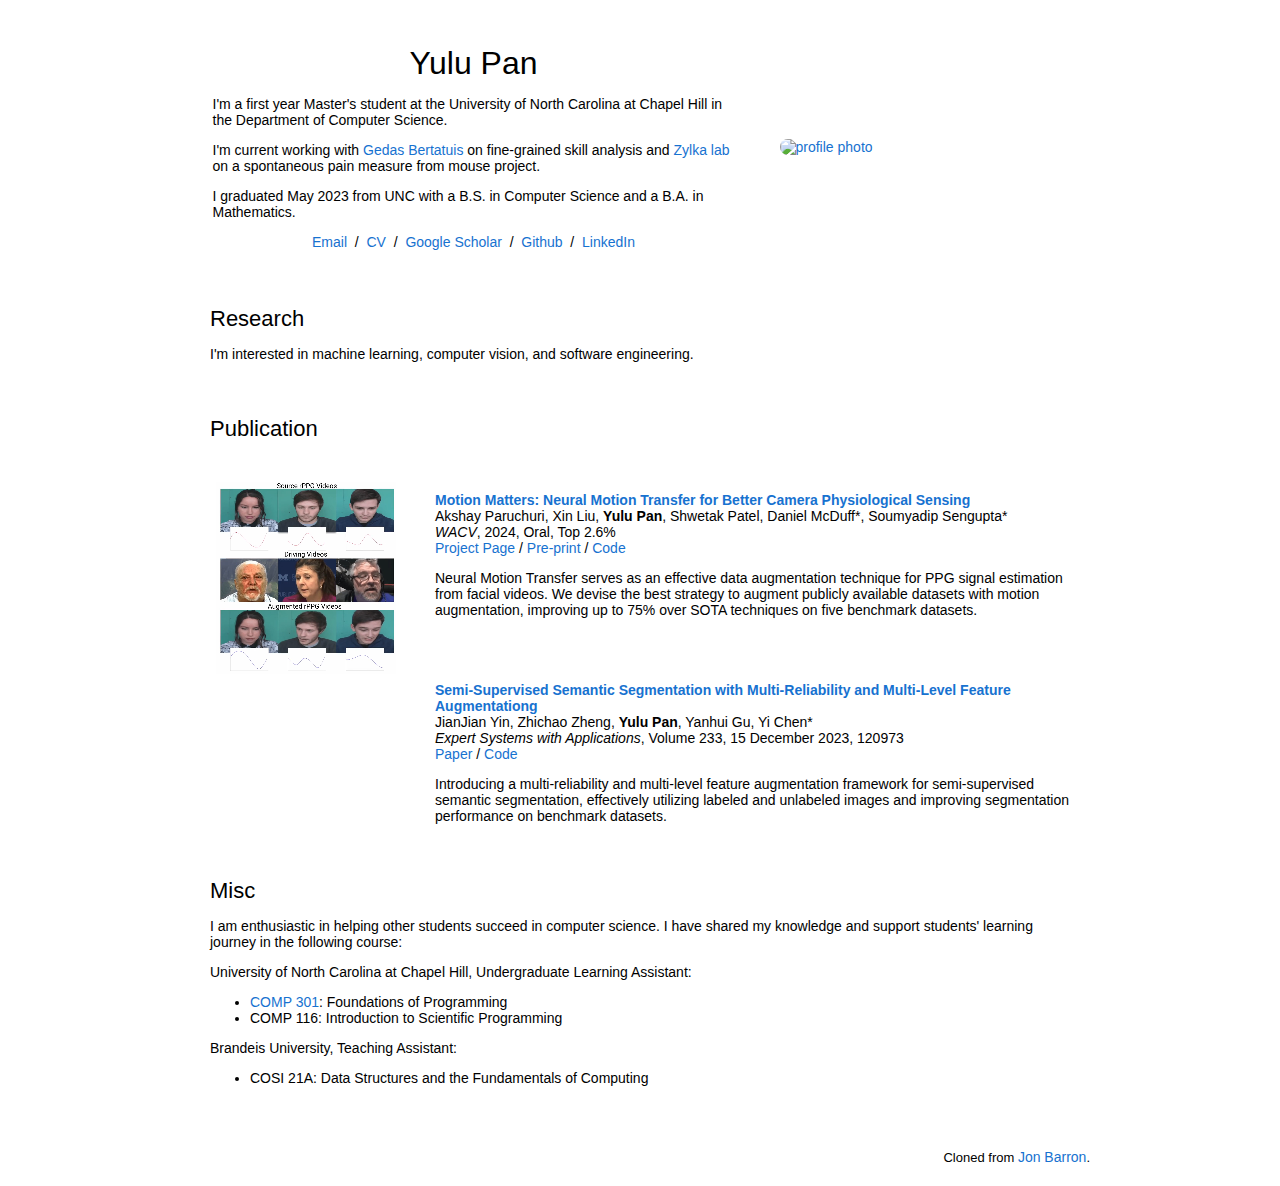
==== index.html @ 27b9569d "fix" ====
<!DOCTYPE HTML>
<html lang="en"><head><meta http-equiv="Content-Type" content="text/html; charset=UTF-8">

  <title>Yulu Pan Personal Website</title>
  
  <meta name="author" content="Yulu Pan">
  <meta name="viewport" content="width=device-width, initial-scale=1">
  
  <link rel="stylesheet" type="text/css" href="stylesheet.css">
	
</head>

<body>
  <table style="width:100%;max-width:900px;border:0px;border-spacing:0px;border-collapse:separate;margin-right:auto;margin-left:auto;"><tbody>
    <tr style="padding:0px">
      <td style="padding:0px">
        <table style="width:100%;border:0px;border-spacing:0px;border-collapse:separate;margin-right:auto;margin-left:auto;"><tbody>
          <tr style="padding:0px">
            <td style="padding:2.5%;width:63%;vertical-align:middle">
              <p style="text-align:center">
                <name>Yulu Pan</name>
              </p>
              <p>I'm a first year Master's student at the University of North Carolina at Chapel Hill in the Department of Computer Science.<br>
              <p>I'm current working with <a href="https://www.gedasbertasius.com/">Gedas Bertatuis</a> on fine-grained skill analysis and <a href="https://zylkalab.org/">Zylka lab</a> on a spontaneous pain measure from mouse project.</p>
              </p> 
              <p>I graduated May 2023 from UNC with a B.S. in Computer Science and a B.A. in Mathematics.
              </p>
              
              <p style="text-align:center">
                <a href="mailto:yulupan@cs.unc.edu">Email</a> &nbsp/&nbsp
                <a href="data/resume.pdf">CV</a> &nbsp/&nbsp
                <a href="https://scholar.google.com/citations?user=ENsyaDcAAAAJ&hl=en&oi=ao">Google Scholar</a> &nbsp/&nbsp
                <a href="https://github.com/yulupan00">Github</a> &nbsp/&nbsp
                <a href="https://www.linkedin.com/in/yulu-pan-00">LinkedIn</a>
              </p>
            </td>
            <td style="padding:2.5%;width:40%;max-width:40%">
              <a><img style="width:100%;max-width:100%;border-radius: 20px;" alt="profile photo" src="images/yulu.png"></a>
            </td>
          </tr>
        </tbody></table>
        <table style="width:100%;border:0px;border-spacing:0px;border-collapse:separate;margin-right:auto;margin-left:auto;"><tbody>
            <tr>
            <td style="padding:20px;width:100%;vertical-align:middle">
              <heading>Research</heading>
              <p>
                I'm interested in machine learning, computer vision, and software engineering.
              </p>
            </td>
          </tr>
        </tbody></table>
        <table style="width:100%;border:0px;border-spacing:0px;border-collapse:separate;margin-right:auto;margin-left:auto;"><tbody>
				
        <td style="padding:20px;width:100%;vertical-align:middle">
          <heading>Publication</heading>
        </td>

    <table style="width:100%;border:0px;border-spacing:0px;border-collapse:separate;margin-right:auto;margin-left:auto;"><tbody>
    

      <td style="padding:20px;width:25%;vertical-align:middle">
        <div class="one">
          <div class="two" id='motion_matters_image'><video  width=120% height=120% muted autoplay loop>
          <source src="images/motion_matters.mp4" type="video/mp4">
          Your browser does not support the video tag.
          </video></div>
        </div>
        
      </td>
      <td style="padding:20px;width:75%;vertical-align:middle">
        <a href="http://motion-matters.github.io/">
          <papertitle>Motion Matters: Neural Motion Transfer for Better Camera Physiological Sensing</papertitle>
        </a>
        <br>
        Akshay Paruchuri, Xin Liu, <strong>Yulu Pan</strong>, Shwetak Patel, Daniel McDuff*, Soumyadip Sengupta*
        <br>
        <em>WACV</em>, 2024, Oral, Top 2.6% 
        <br>
        <a href="https://motion-matters.github.io/" target="+black">Project Page</a>
        /
        <a href="https://arxiv.org/abs/2303.12059" target="_blank">Pre-print</a>
        /
        <a href="https://github.com/Roni-Lab/MA-rPPG-Video-Toolbox" target="+black">Code</a>
        <p></p>
        <p>
          Neural Motion Transfer serves as an effective data augmentation technique for PPG signal estimation from facial videos. We devise the best strategy to augment publicly available datasets with motion augmentation, improving up to 75% over SOTA techniques on five benchmark datasets.
        </p>
      </td>
    </tr>

    <td style="padding:20px;width:25%;vertical-align:middle">
      
    </td>
    <td style="padding:20px;width:75%;vertical-align:middle">
      <a href="https://yulupan00.github.io/">
        <papertitle>Semi-Supervised Semantic Segmentation with Multi-Reliability and Multi-Level Feature Augmentationg</papertitle>
      </a>
      <br>
      JianJian Yin, Zhichao Zheng, <strong>Yulu Pan</strong>, Yanhui Gu, Yi Chen*
      <br>
      <em>Expert Systems with Applications</em>, Volume 233, 15 December 2023, 120973

      <br>
      <a href="https://papers.ssrn.com/sol3/papers.cfm?abstract_id=4247750" target="_blank">Paper</a>
      /
      <a href="https://github.com/JianJianYin/MMFA" target="+black">Code</a>
      <p></p>
      <p>
        Introducing a multi-reliability and multi-level feature augmentation framework for semi-supervised semantic segmentation, effectively utilizing labeled and unlabeled images and improving segmentation performance on benchmark datasets.
      </p>
    </td>
  </tr>


        </tbody></table>

				
        <table style="width:100%;border:0px;border-spacing:0px;border-collapse:separate;margin-right:auto;margin-left:auto;"><tbody>
          <tr>
          <td style="padding:20px;width:100%;vertical-align:middle">
            <heading>Misc</heading>
            <p>
              I am enthusiastic in helping other students succeed in computer science. I have shared my knowledge and support students' learning journey in the following course:
            </p>
            <p>
            <p>University of North Carolina at Chapel Hill, Undergraduate Learning Assistant:</p>
            <ul>
              <li><a href="https://www.comp301.com/">COMP 301</a>: Foundations of Programming</li> 
              <li>COMP 116: Introduction to Scientific Programming</li>
            </ul>

            <p>Brandeis University, Teaching Assistant:</p>
            <ul>
              <li>COSI 21A: Data Structures and the Fundamentals of Computing</li> 
              
            </ul>

        </tbody></table>
        <table style="width:100%;border:0px;border-spacing:0px;border-collapse:separate;margin-right:auto;margin-left:auto;"><tbody>
          <tr>
            <td style="padding:0px">
              <br>
              <p style="text-align:right;font-size:small;">
                Cloned from <a href="https://github.com/jonbarron/jonbarron_website">Jon Barron</a>.
              </p>
            </td>
          </tr>
        </tbody></table>
      </td>
    </tr>
  </table>
</body>

</html>
---- stylesheet.css ----
/* latin-ext */
@font-face {
  font-family: 'Lato';
  font-style: italic;
  font-weight: 400;
  src: local('Lato Italic'), local('Lato-Italic'), url(https://fonts.gstatic.com/s/lato/v15/S6u8w4BMUTPHjxsAUi-qNiXg7eU0.woff2) format('woff2');
  unicode-range: U+0100-024F, U+0259, U+1E00-1EFF, U+2020, U+20A0-20AB, U+20AD-20CF, U+2113, U+2C60-2C7F, U+A720-A7FF;
}
/* latin */
@font-face {
  font-family: 'Lato';
  font-style: italic;
  font-weight: 400;
  src: local('Lato Italic'), local('Lato-Italic'), url(https://fonts.gstatic.com/s/lato/v15/S6u8w4BMUTPHjxsAXC-qNiXg7Q.woff2) format('woff2');
  unicode-range: U+0000-00FF, U+0131, U+0152-0153, U+02BB-02BC, U+02C6, U+02DA, U+02DC, U+2000-206F, U+2074, U+20AC, U+2122, U+2191, U+2193, U+2212, U+2215, U+FEFF, U+FFFD;
}
/* latin-ext */
@font-face {
  font-family: 'Lato';
  font-style: italic;
  font-weight: 700;
  src: local('Lato Bold Italic'), local('Lato-BoldItalic'), url(https://fonts.gstatic.com/s/lato/v15/S6u_w4BMUTPHjxsI5wq_FQftx9897sxZ.woff2) format('woff2');
  unicode-range: U+0100-024F, U+0259, U+1E00-1EFF, U+2020, U+20A0-20AB, U+20AD-20CF, U+2113, U+2C60-2C7F, U+A720-A7FF;
}
/* latin */
@font-face {
  font-family: 'Lato';
  font-style: italic;
  font-weight: 700;
  src: local('Lato Bold Italic'), local('Lato-BoldItalic'), url(https://fonts.gstatic.com/s/lato/v15/S6u_w4BMUTPHjxsI5wq_Gwftx9897g.woff2) format('woff2');
  unicode-range: U+0000-00FF, U+0131, U+0152-0153, U+02BB-02BC, U+02C6, U+02DA, U+02DC, U+2000-206F, U+2074, U+20AC, U+2122, U+2191, U+2193, U+2212, U+2215, U+FEFF, U+FFFD;
}
/* latin-ext */
@font-face {
  font-family: 'Lato';
  font-style: normal;
  font-weight: 400;
  src: local('Lato Regular'), local('Lato-Regular'), url(https://fonts.gstatic.com/s/lato/v15/S6uyw4BMUTPHjxAwXiWtFCfQ7A.woff2) format('woff2');
  unicode-range: U+0100-024F, U+0259, U+1E00-1EFF, U+2020, U+20A0-20AB, U+20AD-20CF, U+2113, U+2C60-2C7F, U+A720-A7FF;
}
/* latin */
@font-face {
  font-family: 'Lato';
  font-style: normal;
  font-weight: 400;
  src: local('Lato Regular'), local('Lato-Regular'), url(https://fonts.gstatic.com/s/lato/v15/S6uyw4BMUTPHjx4wXiWtFCc.woff2) format('woff2');
  unicode-range: U+0000-00FF, U+0131, U+0152-0153, U+02BB-02BC, U+02C6, U+02DA, U+02DC, U+2000-206F, U+2074, U+20AC, U+2122, U+2191, U+2193, U+2212, U+2215, U+FEFF, U+FFFD;
}
/* latin-ext */
@font-face {
  font-family: 'Lato';
  font-style: normal;
  font-weight: 700;
  src: local('Lato Bold'), local('Lato-Bold'), url(https://fonts.gstatic.com/s/lato/v15/S6u9w4BMUTPHh6UVSwaPGQ3q5d0N7w.woff2) format('woff2');
  unicode-range: U+0100-024F, U+0259, U+1E00-1EFF, U+2020, U+20A0-20AB, U+20AD-20CF, U+2113, U+2C60-2C7F, U+A720-A7FF;
}
/* latin */
@font-face {
  font-family: 'Lato';
  font-style: normal;
  font-weight: 700;
  src: local('Lato Bold'), local('Lato-Bold'), url(https://fonts.gstatic.com/s/lato/v15/S6u9w4BMUTPHh6UVSwiPGQ3q5d0.woff2) format('woff2');
  unicode-range: U+0000-00FF, U+0131, U+0152-0153, U+02BB-02BC, U+02C6, U+02DA, U+02DC, U+2000-206F, U+2074, U+20AC, U+2122, U+2191, U+2193, U+2212, U+2215, U+FEFF, U+FFFD;
}

a {
  color: #1772d0;
  text-decoration: none;
}

a:focus,
a:hover {
  color: #f09228;
  text-decoration: none;
}

body,
td,
th,
tr,
p,
a {
  font-family: 'Lato', Verdana, Helvetica, sans-serif;
  font-size: 14px
}

strong {
  font-family: 'Lato', Verdana, Helvetica, sans-serif;
  font-size: 14px;
}

heading {
  font-family: 'Lato', Verdana, Helvetica, sans-serif;
  font-size: 22px;
}

papertitle {
  font-family: 'Lato', Verdana, Helvetica, sans-serif;
  font-size: 14px;
  font-weight: 700
}

name {
  font-family: 'Lato', Verdana, Helvetica, sans-serif;
  font-size: 32px;
}

.one {
  width: 160px;
  height: 160px;
  position: relative;
}

.two {
  width: 160px;
  height: 160px;
  position: absolute;
  transition: opacity .2s ease-in-out;
  -moz-transition: opacity .2s ease-in-out;
  -webkit-transition: opacity .2s ease-in-out;
}

.fade {
  transition: opacity .2s ease-in-out;
  -moz-transition: opacity .2s ease-in-out;
  -webkit-transition: opacity .2s ease-in-out;
}

span.highlight {
  background-color: #ffffd0;
}
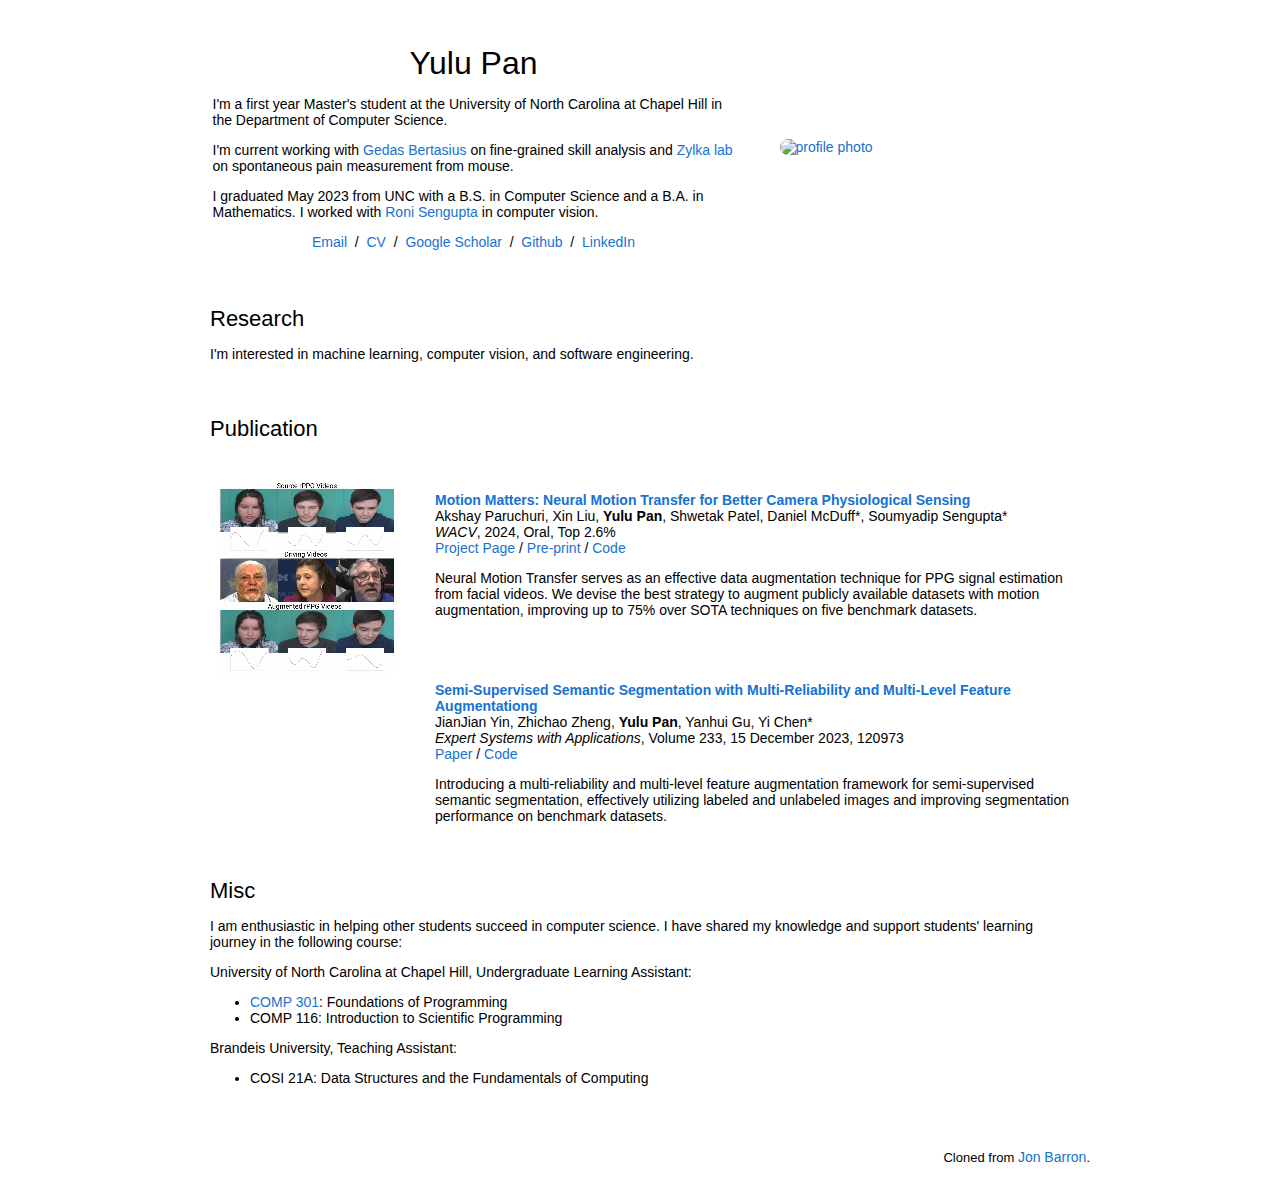
==== commit 9b4921f7: "fix" ====
--- a/index.html
+++ b/index.html
@@ -21,9 +21,9 @@
                 <name>Yulu Pan</name>
               </p>
               <p>I'm a first year Master's student at the University of North Carolina at Chapel Hill in the Department of Computer Science.<br>
-              <p>I'm current working with <a href="https://www.gedasbertasius.com/">Gedas Bertatuis</a> on fine-grained skill analysis and <a href="https://zylkalab.org/">Zylka lab</a> on a spontaneous pain measure from mouse project.</p>
+              <p>I'm current working with <a href="https://www.gedasbertasius.com/">Gedas Bertasius</a> on fine-grained skill analysis and <a href="https://zylkalab.org/">Zylka lab</a> on spontaneous pain measurement from mouse.</p>
               </p> 
-              <p>I graduated May 2023 from UNC with a B.S. in Computer Science and a B.A. in Mathematics.
+              <p>I graduated May 2023 from UNC with a B.S. in Computer Science and a B.A. in Mathematics. I worked with <a href="https://www.cs.unc.edu/~ronisen/">Roni Sengupta</a> in computer vision.
               </p>
               
               <p style="text-align:center">
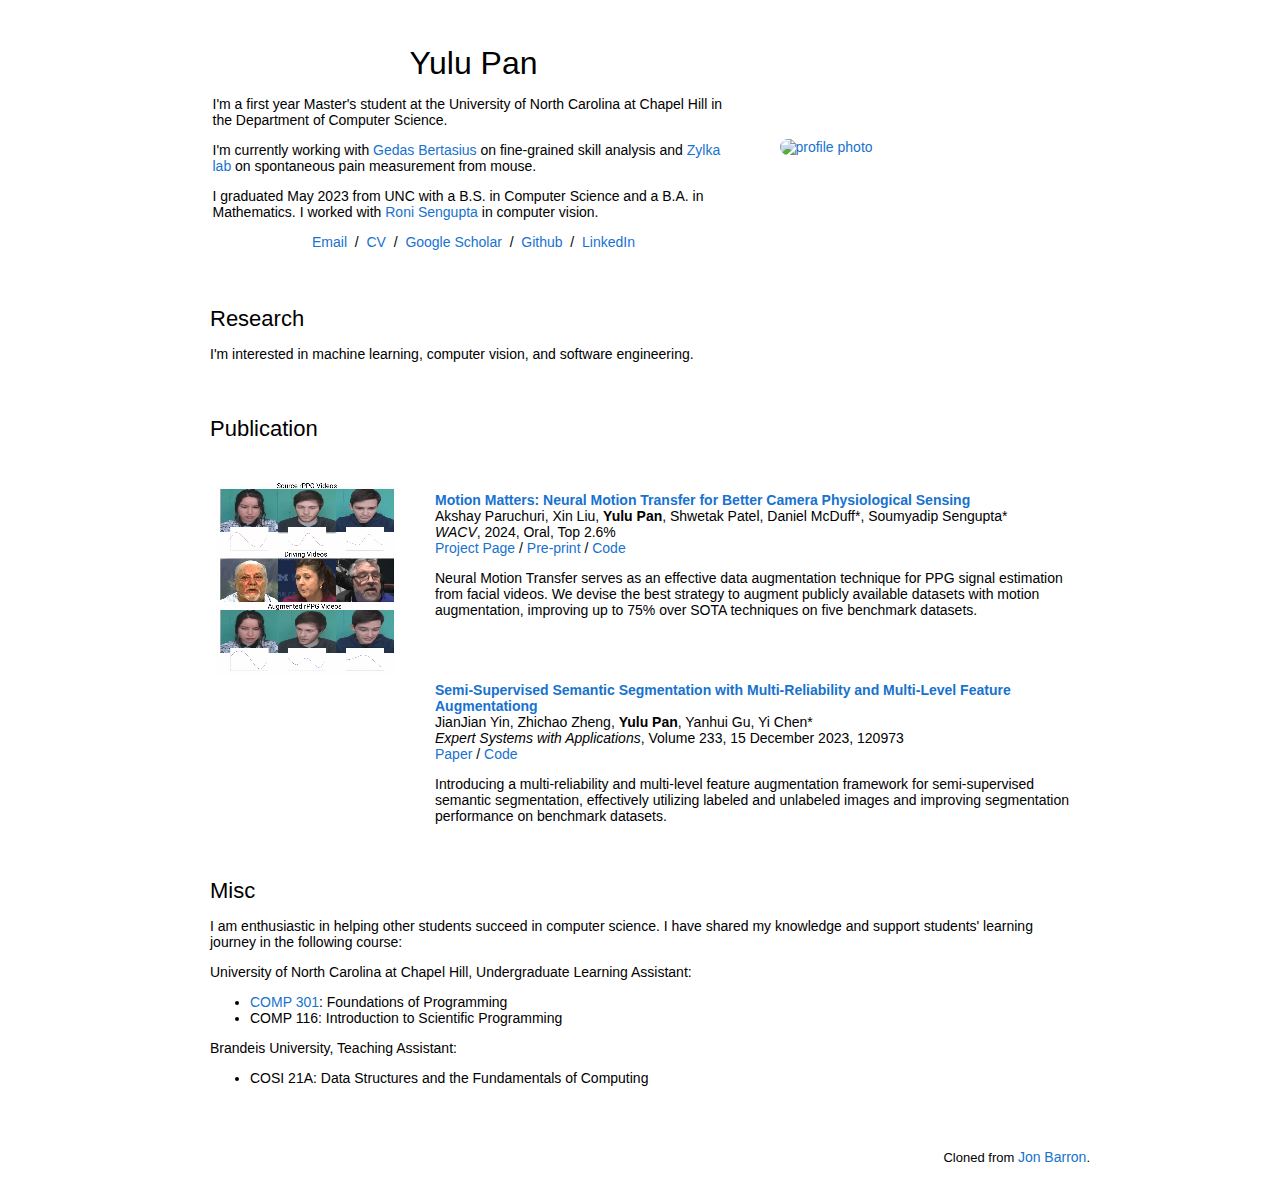
==== commit e6810c5d: "fix" ====
--- a/index.html
+++ b/index.html
@@ -21,7 +21,7 @@
                 <name>Yulu Pan</name>
               </p>
               <p>I'm a first year Master's student at the University of North Carolina at Chapel Hill in the Department of Computer Science.<br>
-              <p>I'm current working with <a href="https://www.gedasbertasius.com/">Gedas Bertasius</a> on fine-grained skill analysis and <a href="https://zylkalab.org/">Zylka lab</a> on spontaneous pain measurement from mouse.</p>
+              <p>I'm currently working with <a href="https://www.gedasbertasius.com/">Gedas Bertasius</a> on fine-grained skill analysis and <a href="https://zylkalab.org/">Zylka lab</a> on spontaneous pain measurement from mouse.</p>
               </p> 
               <p>I graduated May 2023 from UNC with a B.S. in Computer Science and a B.A. in Mathematics. I worked with <a href="https://www.cs.unc.edu/~ronisen/">Roni Sengupta</a> in computer vision.
               </p>
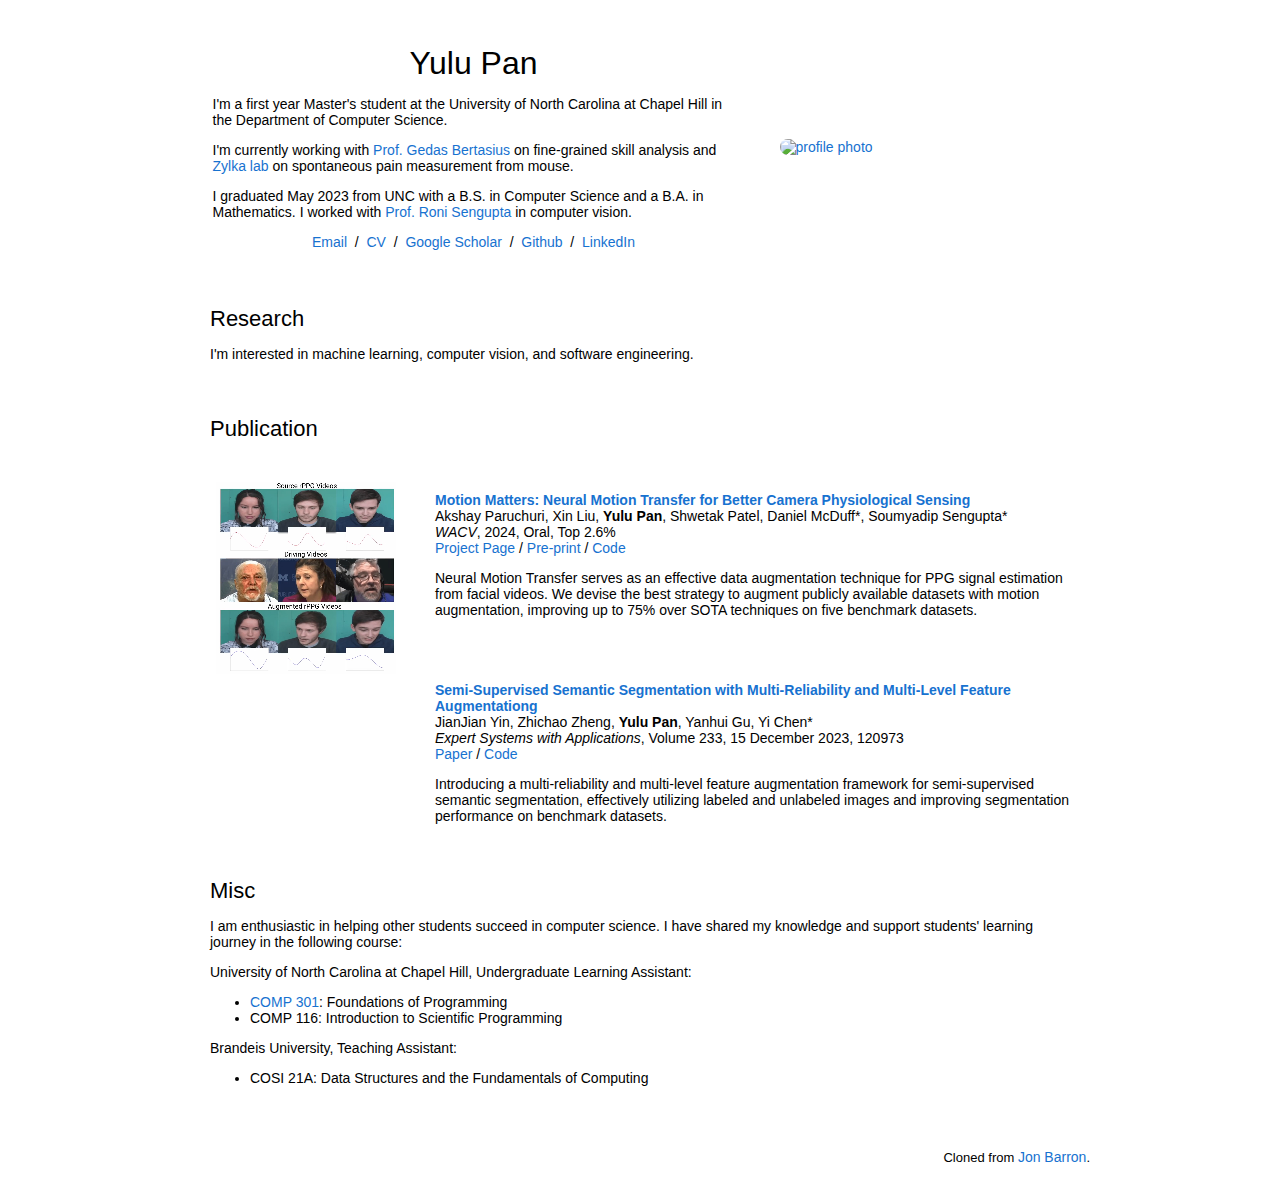
==== commit 4d6757ca: "uodate" ====
--- a/index.html
+++ b/index.html
@@ -21,9 +21,9 @@
                 <name>Yulu Pan</name>
               </p>
               <p>I'm a first year Master's student at the University of North Carolina at Chapel Hill in the Department of Computer Science.<br>
-              <p>I'm currently working with <a href="https://www.gedasbertasius.com/">Gedas Bertasius</a> on fine-grained skill analysis and <a href="https://zylkalab.org/">Zylka lab</a> on spontaneous pain measurement from mouse.</p>
+              <p>I'm currently working with <a href="https://www.gedasbertasius.com/"> Prof. Gedas Bertasius</a> on fine-grained skill analysis and <a href="https://zylkalab.org/">Zylka lab</a> on spontaneous pain measurement from mouse.</p>
               </p> 
-              <p>I graduated May 2023 from UNC with a B.S. in Computer Science and a B.A. in Mathematics. I worked with <a href="https://www.cs.unc.edu/~ronisen/">Roni Sengupta</a> in computer vision.
+              <p>I graduated May 2023 from UNC with a B.S. in Computer Science and a B.A. in Mathematics. I worked with <a href="https://www.cs.unc.edu/~ronisen/">Prof. Roni Sengupta</a> in computer vision.
               </p>
               
               <p style="text-align:center">
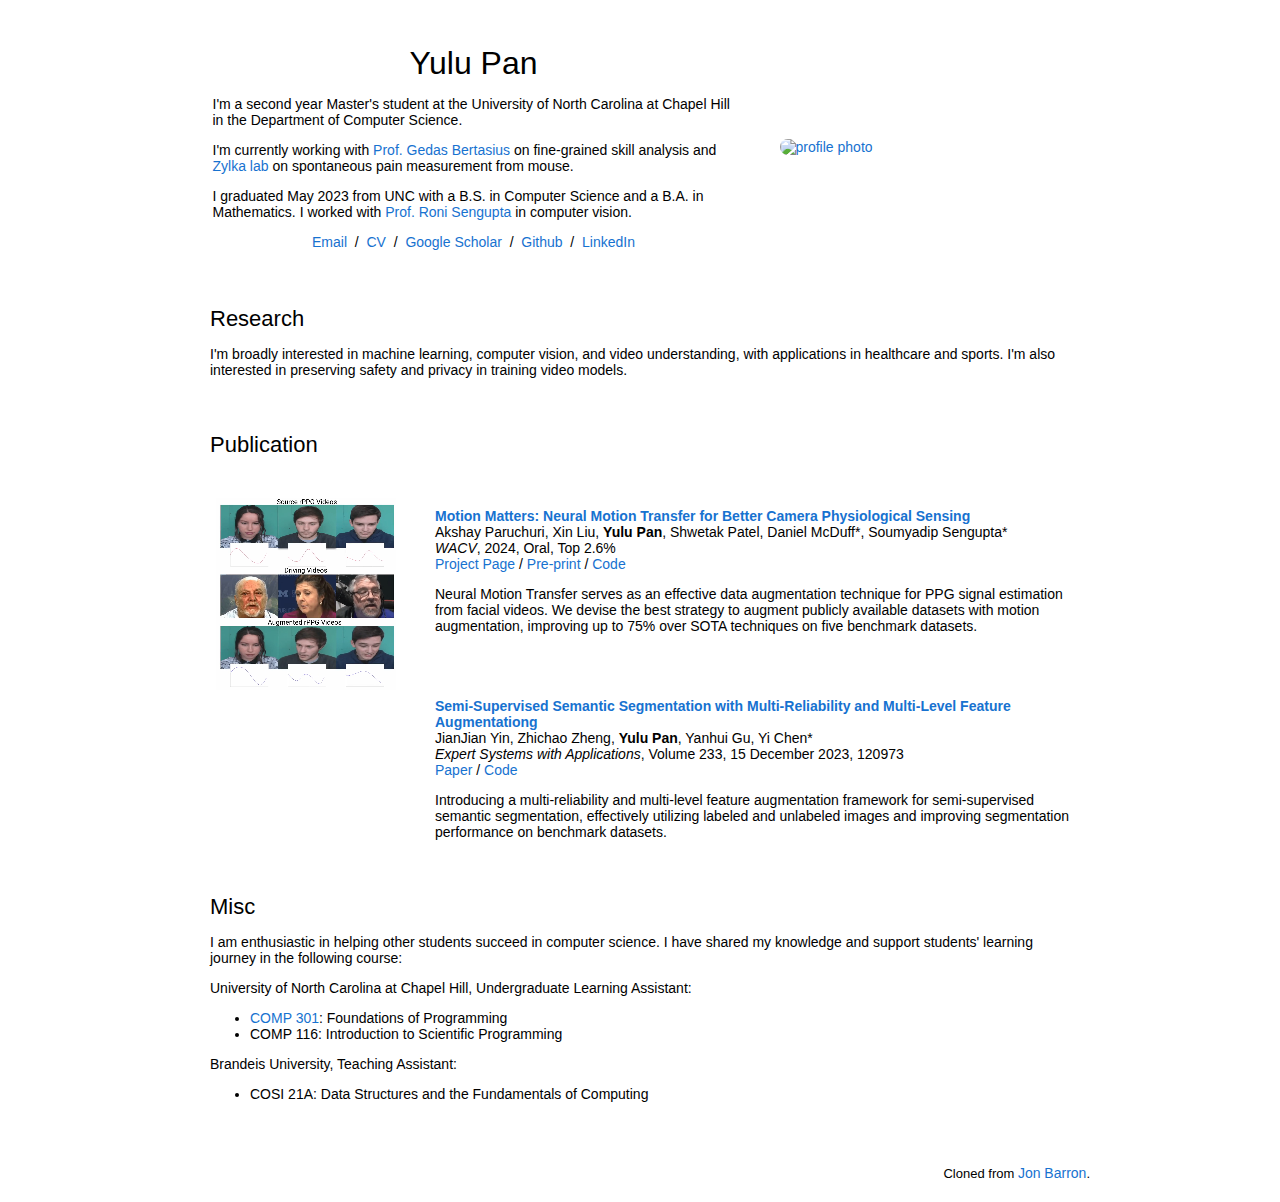
==== commit d1566b74: "update dec 24" ====
--- a/index.html
+++ b/index.html
@@ -20,7 +20,7 @@
               <p style="text-align:center">
                 <name>Yulu Pan</name>
               </p>
-              <p>I'm a first year Master's student at the University of North Carolina at Chapel Hill in the Department of Computer Science.<br>
+              <p>I'm a second year Master's student at the University of North Carolina at Chapel Hill in the Department of Computer Science.<br>
               <p>I'm currently working with <a href="https://www.gedasbertasius.com/"> Prof. Gedas Bertasius</a> on fine-grained skill analysis and <a href="https://zylkalab.org/">Zylka lab</a> on spontaneous pain measurement from mouse.</p>
               </p> 
               <p>I graduated May 2023 from UNC with a B.S. in Computer Science and a B.A. in Mathematics. I worked with <a href="https://www.cs.unc.edu/~ronisen/">Prof. Roni Sengupta</a> in computer vision.
@@ -44,7 +44,7 @@
             <td style="padding:20px;width:100%;vertical-align:middle">
               <heading>Research</heading>
               <p>
-                I'm interested in machine learning, computer vision, and software engineering.
+                I'm broadly interested in machine learning, computer vision, and video understanding, with applications in healthcare and sports. I'm also interested in preserving safety and privacy in training video models. 
               </p>
             </td>
           </tr>
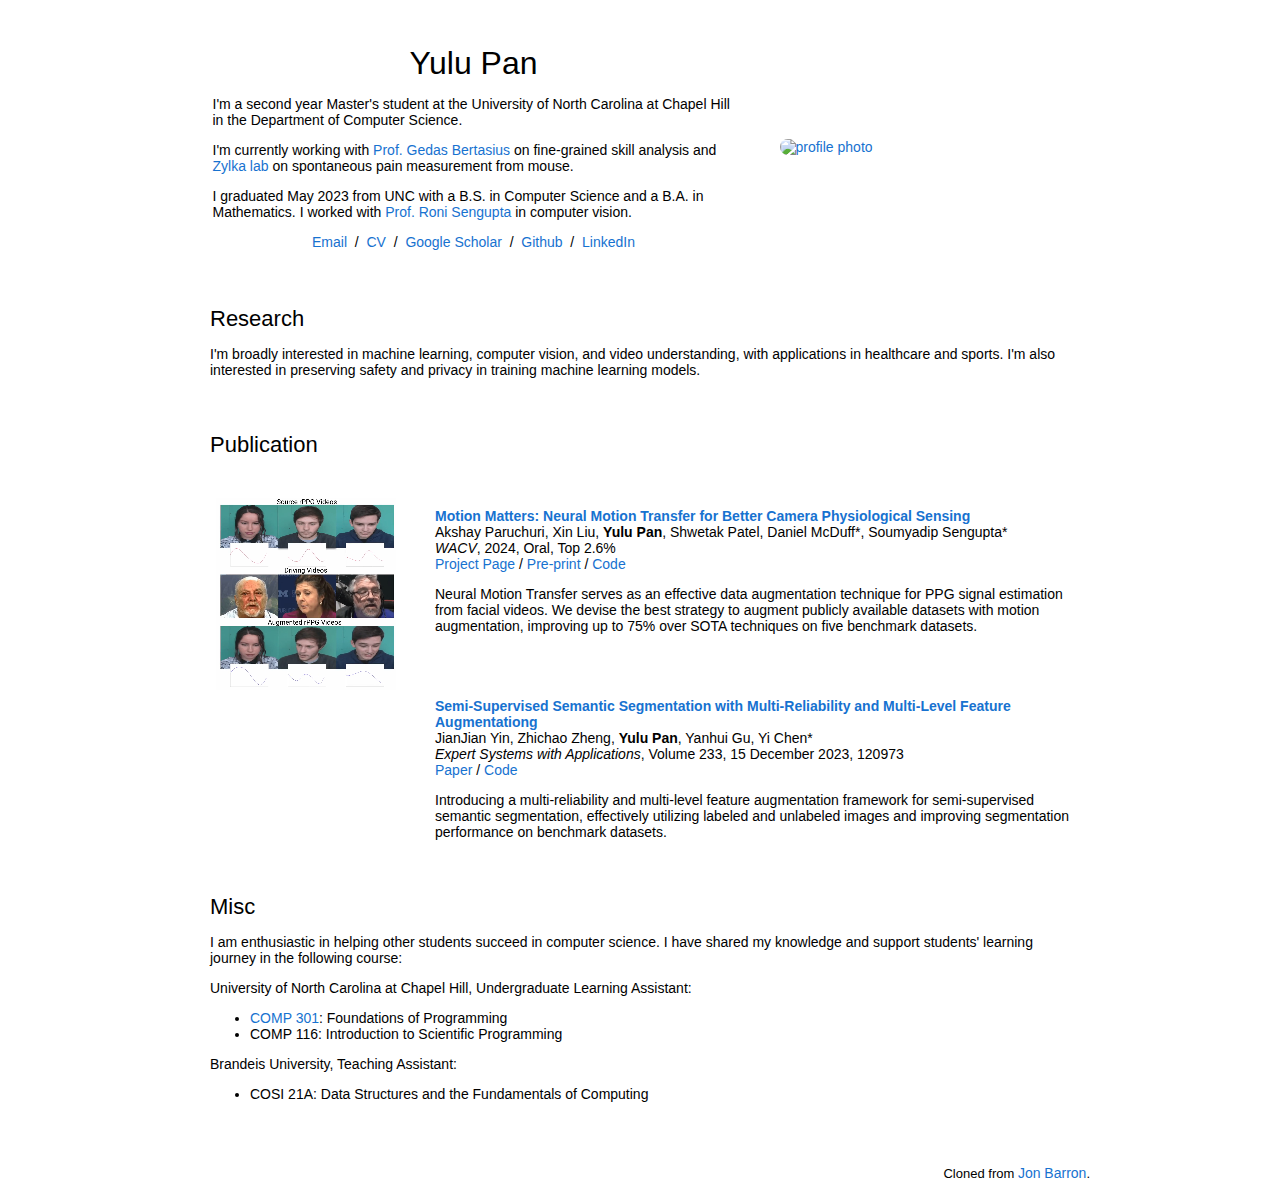
==== commit e67ec0f5: "update dec 24" ====
--- a/index.html
+++ b/index.html
@@ -44,7 +44,7 @@
             <td style="padding:20px;width:100%;vertical-align:middle">
               <heading>Research</heading>
               <p>
-                I'm broadly interested in machine learning, computer vision, and video understanding, with applications in healthcare and sports. I'm also interested in preserving safety and privacy in training video models. 
+                I'm broadly interested in machine learning, computer vision, and video understanding, with applications in healthcare and sports. I'm also interested in preserving safety and privacy in training machine learning models. 
               </p>
             </td>
           </tr>
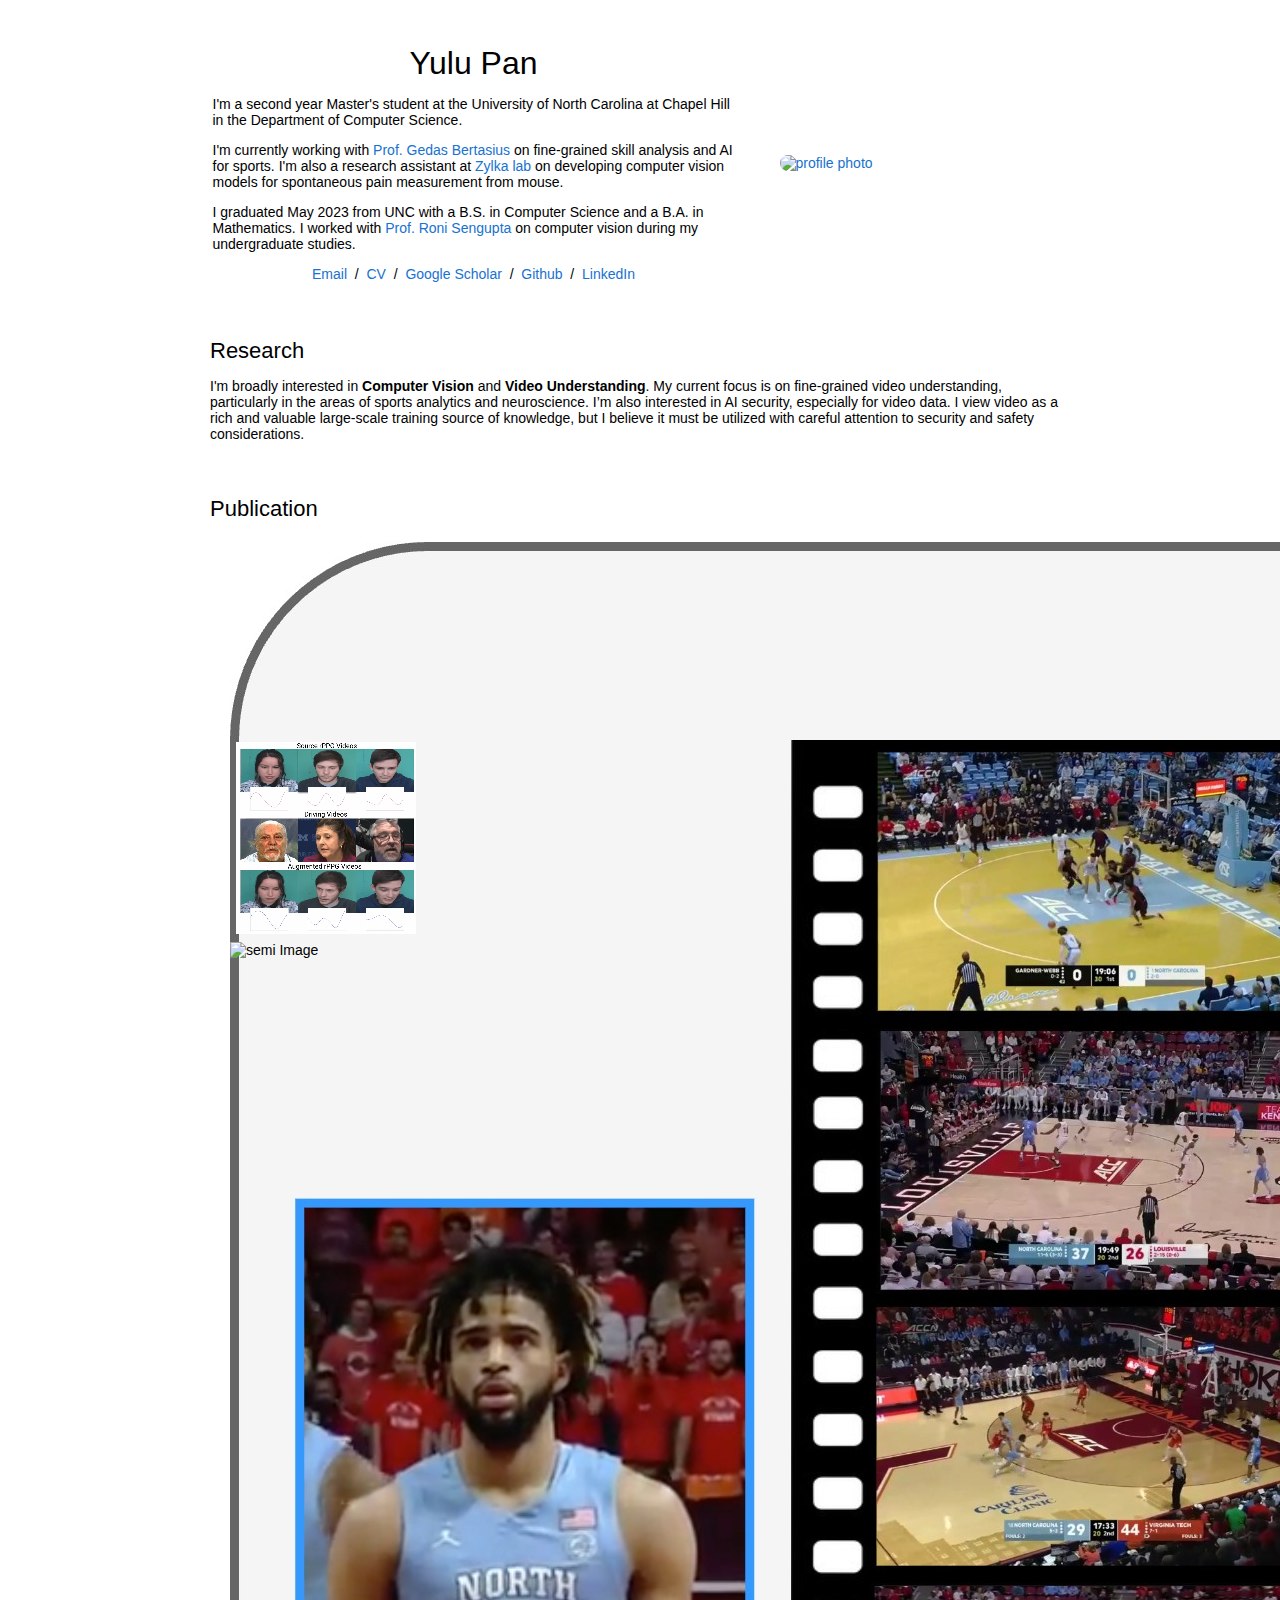
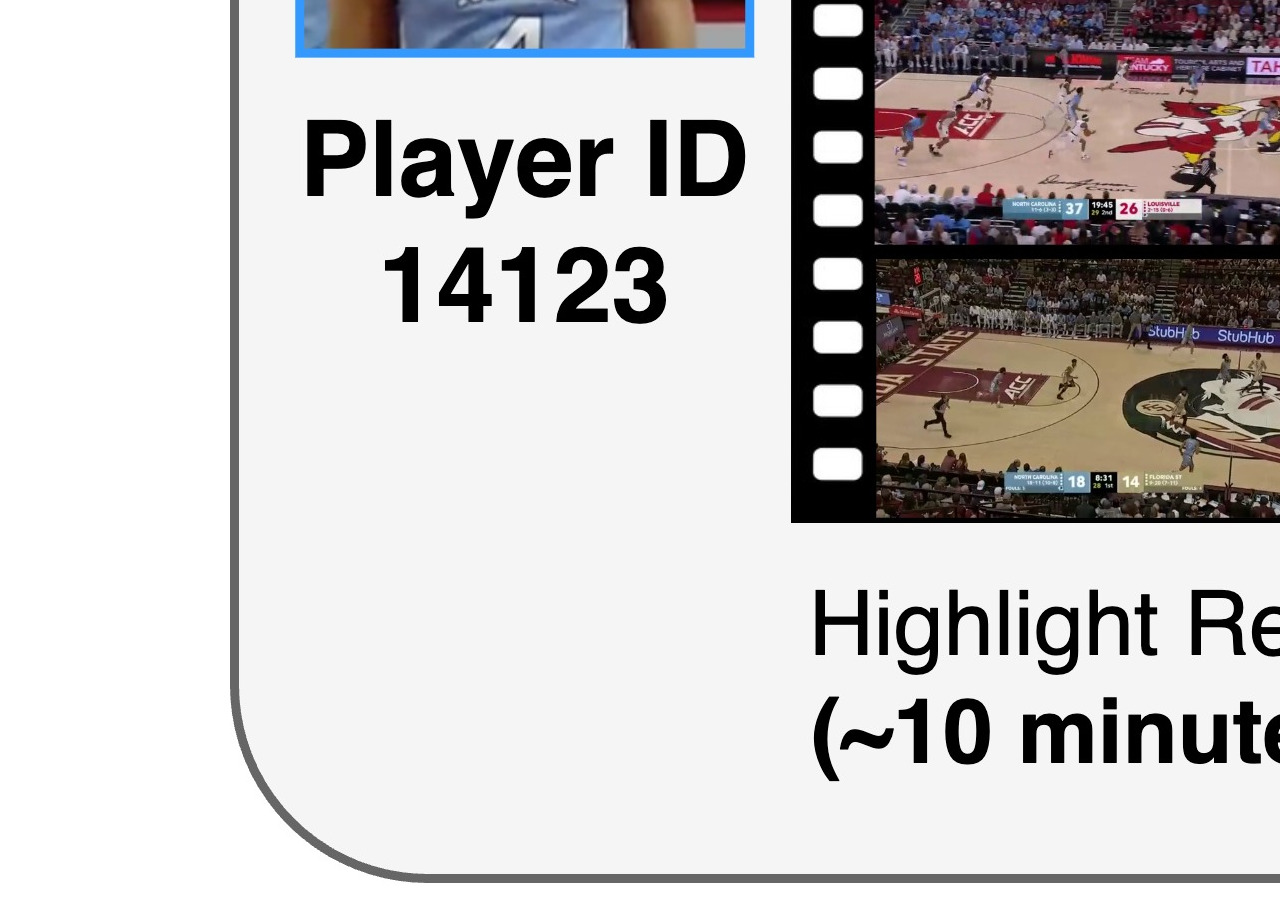
==== commit 7b03168e: "update resume march 25" ====
--- a/index.html
+++ b/index.html
@@ -1,154 +1,256 @@
 <!DOCTYPE HTML>
-<html lang="en"><head><meta http-equiv="Content-Type" content="text/html; charset=UTF-8">
-
-  <title>Yulu Pan Personal Website</title>
-  
-  <meta name="author" content="Yulu Pan">
-  <meta name="viewport" content="width=device-width, initial-scale=1">
-  
-  <link rel="stylesheet" type="text/css" href="stylesheet.css">
-	
-</head>
-
-<body>
-  <table style="width:100%;max-width:900px;border:0px;border-spacing:0px;border-collapse:separate;margin-right:auto;margin-left:auto;"><tbody>
-    <tr style="padding:0px">
-      <td style="padding:0px">
-        <table style="width:100%;border:0px;border-spacing:0px;border-collapse:separate;margin-right:auto;margin-left:auto;"><tbody>
-          <tr style="padding:0px">
-            <td style="padding:2.5%;width:63%;vertical-align:middle">
-              <p style="text-align:center">
-                <name>Yulu Pan</name>
-              </p>
-              <p>I'm a second year Master's student at the University of North Carolina at Chapel Hill in the Department of Computer Science.<br>
-              <p>I'm currently working with <a href="https://www.gedasbertasius.com/"> Prof. Gedas Bertasius</a> on fine-grained skill analysis and <a href="https://zylkalab.org/">Zylka lab</a> on spontaneous pain measurement from mouse.</p>
-              </p> 
-              <p>I graduated May 2023 from UNC with a B.S. in Computer Science and a B.A. in Mathematics. I worked with <a href="https://www.cs.unc.edu/~ronisen/">Prof. Roni Sengupta</a> in computer vision.
-              </p>
-              
-              <p style="text-align:center">
-                <a href="mailto:yulupan@cs.unc.edu">Email</a> &nbsp/&nbsp
-                <a href="data/resume.pdf">CV</a> &nbsp/&nbsp
-                <a href="https://scholar.google.com/citations?user=ENsyaDcAAAAJ&hl=en&oi=ao">Google Scholar</a> &nbsp/&nbsp
-                <a href="https://github.com/yulupan00">Github</a> &nbsp/&nbsp
-                <a href="https://www.linkedin.com/in/yulu-pan-00">LinkedIn</a>
-              </p>
-            </td>
-            <td style="padding:2.5%;width:40%;max-width:40%">
-              <a><img style="width:100%;max-width:100%;border-radius: 20px;" alt="profile photo" src="images/yulu.png"></a>
-            </td>
-          </tr>
-        </tbody></table>
-        <table style="width:100%;border:0px;border-spacing:0px;border-collapse:separate;margin-right:auto;margin-left:auto;"><tbody>
-            <tr>
-            <td style="padding:20px;width:100%;vertical-align:middle">
-              <heading>Research</heading>
-              <p>
-                I'm broadly interested in machine learning, computer vision, and video understanding, with applications in healthcare and sports. I'm also interested in preserving safety and privacy in training machine learning models. 
-              </p>
-            </td>
-          </tr>
-        </tbody></table>
-        <table style="width:100%;border:0px;border-spacing:0px;border-collapse:separate;margin-right:auto;margin-left:auto;"><tbody>
-				
-        <td style="padding:20px;width:100%;vertical-align:middle">
-          <heading>Publication</heading>
-        </td>
-
-    <table style="width:100%;border:0px;border-spacing:0px;border-collapse:separate;margin-right:auto;margin-left:auto;"><tbody>
-    
-
-      <td style="padding:20px;width:25%;vertical-align:middle">
-        <div class="one">
-          <div class="two" id='motion_matters_image'><video  width=120% height=120% muted autoplay loop>
-          <source src="images/motion_matters.mp4" type="video/mp4">
-          Your browser does not support the video tag.
-          </video></div>
-        </div>
-        
-      </td>
-      <td style="padding:20px;width:75%;vertical-align:middle">
-        <a href="http://motion-matters.github.io/">
-          <papertitle>Motion Matters: Neural Motion Transfer for Better Camera Physiological Sensing</papertitle>
-        </a>
-        <br>
-        Akshay Paruchuri, Xin Liu, <strong>Yulu Pan</strong>, Shwetak Patel, Daniel McDuff*, Soumyadip Sengupta*
-        <br>
-        <em>WACV</em>, 2024, Oral, Top 2.6% 
-        <br>
-        <a href="https://motion-matters.github.io/" target="+black">Project Page</a>
-        /
-        <a href="https://arxiv.org/abs/2303.12059" target="_blank">Pre-print</a>
-        /
-        <a href="https://github.com/Roni-Lab/MA-rPPG-Video-Toolbox" target="+black">Code</a>
-        <p></p>
-        <p>
-          Neural Motion Transfer serves as an effective data augmentation technique for PPG signal estimation from facial videos. We devise the best strategy to augment publicly available datasets with motion augmentation, improving up to 75% over SOTA techniques on five benchmark datasets.
-        </p>
-      </td>
-    </tr>
-
-    <td style="padding:20px;width:25%;vertical-align:middle">
-      
-    </td>
-    <td style="padding:20px;width:75%;vertical-align:middle">
-      <a href="https://yulupan00.github.io/">
-        <papertitle>Semi-Supervised Semantic Segmentation with Multi-Reliability and Multi-Level Feature Augmentationg</papertitle>
-      </a>
-      <br>
-      JianJian Yin, Zhichao Zheng, <strong>Yulu Pan</strong>, Yanhui Gu, Yi Chen*
-      <br>
-      <em>Expert Systems with Applications</em>, Volume 233, 15 December 2023, 120973
-
-      <br>
-      <a href="https://papers.ssrn.com/sol3/papers.cfm?abstract_id=4247750" target="_blank">Paper</a>
-      /
-      <a href="https://github.com/JianJianYin/MMFA" target="+black">Code</a>
-      <p></p>
-      <p>
-        Introducing a multi-reliability and multi-level feature augmentation framework for semi-supervised semantic segmentation, effectively utilizing labeled and unlabeled images and improving segmentation performance on benchmark datasets.
-      </p>
-    </td>
-  </tr>
-
-
-        </tbody></table>
-
-				
-        <table style="width:100%;border:0px;border-spacing:0px;border-collapse:separate;margin-right:auto;margin-left:auto;"><tbody>
-          <tr>
-          <td style="padding:20px;width:100%;vertical-align:middle">
-            <heading>Misc</heading>
-            <p>
-              I am enthusiastic in helping other students succeed in computer science. I have shared my knowledge and support students' learning journey in the following course:
-            </p>
-            <p>
-            <p>University of North Carolina at Chapel Hill, Undergraduate Learning Assistant:</p>
-            <ul>
-              <li><a href="https://www.comp301.com/">COMP 301</a>: Foundations of Programming</li> 
-              <li>COMP 116: Introduction to Scientific Programming</li>
-            </ul>
-
-            <p>Brandeis University, Teaching Assistant:</p>
-            <ul>
-              <li>COSI 21A: Data Structures and the Fundamentals of Computing</li> 
-              
-            </ul>
-
-        </tbody></table>
-        <table style="width:100%;border:0px;border-spacing:0px;border-collapse:separate;margin-right:auto;margin-left:auto;"><tbody>
-          <tr>
-            <td style="padding:0px">
-              <br>
-              <p style="text-align:right;font-size:small;">
-                Cloned from <a href="https://github.com/jonbarron/jonbarron_website">Jon Barron</a>.
-              </p>
-            </td>
-          </tr>
-        </tbody></table>
-      </td>
-    </tr>
-  </table>
-</body>
-
-</html>
+<html lang="en"><head><meta http-equiv="Content-Type"
+      content="text/html; charset=UTF-8">
+
+    <title>Yulu Pan Personal Website</title>
+
+    <meta name="author" content="Yulu Pan">
+    <meta name="viewport" content="width=device-width, initial-scale=1">
+
+    <link rel="stylesheet" type="text/css" href="stylesheet.css">
+
+  </head>
+
+  <body>
+    <table
+      style="width:100%;max-width:900px;border:0px;border-spacing:0px;border-collapse:separate;margin-right:auto;margin-left:auto;"><tbody>
+        <tr style="padding:0px">
+          <td style="padding:0px">
+            <table
+              style="width:100%;border:0px;border-spacing:0px;border-collapse:separate;margin-right:auto;margin-left:auto;"><tbody>
+                <tr style="padding:0px">
+                  <td style="padding:2.5%;width:63%;vertical-align:middle">
+                    <p style="text-align:center">
+                      <name>Yulu Pan</name>
+                    </p>
+                    <p>I'm a second year Master's student at the University of
+                      North Carolina at Chapel Hill in the Department of
+                      Computer Science.<br>
+                      <p>I'm currently working with <a
+                          href="https://www.gedasbertasius.com/"> Prof. Gedas
+                          Bertasius</a> on fine-grained skill analysis and AI
+                        for sports. I'm also a research assistant at <a
+                          href="https://zylkalab.org/">Zylka lab</a> on
+                        developing computer vision models for spontaneous pain
+                        measurement from mouse.</p>
+                    </p>
+                    <p>I graduated May 2023 from UNC with a B.S. in Computer
+                      Science and a B.A. in Mathematics. I worked with <a
+                        href="https://www.cs.unc.edu/~ronisen/">Prof. Roni
+                        Sengupta</a> on computer vision during my undergraduate
+                      studies.
+                    </p>
+
+                    <p style="text-align:center">
+                      <a href="mailto:yulupan@cs.unc.edu">Email</a> &nbsp/&nbsp
+                      <a href="data/resume.pdf">CV</a> &nbsp/&nbsp
+                      <a
+                        href="https://scholar.google.com/citations?user=ENsyaDcAAAAJ&hl=en&oi=ao">Google
+                        Scholar</a> &nbsp/&nbsp
+                      <a href="https://github.com/yulupan00">Github</a>
+                      &nbsp/&nbsp
+                      <a
+                        href="https://www.linkedin.com/in/yulu-pan-00">LinkedIn</a>
+                    </p>
+                  </td>
+                  <td style="padding:2.5%;width:40%;max-width:40%">
+                    <a><img
+                        style="width:100%;max-width:100%;border-radius: 20px;"
+                        alt="profile photo" src="images/yulu.png"></a>
+                  </td>
+                </tr>
+              </tbody></table>
+            <table
+              style="width:100%;border:0px;border-spacing:0px;border-collapse:separate;margin-right:auto;margin-left:auto;"><tbody>
+                <tr>
+                  <td style="padding:20px;width:100%;vertical-align:middle">
+                    <heading>Research</heading>
+                    <p>
+                      I'm broadly interested in <b>Computer Vision</b> and
+                      <b>Video
+                        Understanding</b>. My current
+                      focus
+                      is on fine-grained video understanding, particularly in
+                      the areas of sports analytics and neuroscience. I’m
+                      also interested in AI security, especially for video data.
+                      I view video as a rich and valuable large-scale training
+                      source of knowledge, but I believe it must be utilized
+                      with careful attention to security and safety
+                      considerations.
+                    </p>
+                  </td>
+                </tr>
+              </tbody></table>
+            <table
+              style="width:100%;border:0px;border-spacing:0px;border-collapse:separate;margin-right:auto;margin-left:auto;"><tbody>
+
+                <td style="padding:20px;width:100%;vertical-align:middle">
+                  <heading>Publication</heading>
+
+                  <table
+                    style="width:100%;border:0px;border-spacing:0px;border-collapse:separate;margin-right:auto;margin-left:auto;"><tbody>
+
+                      <td style="padding:20px;width:25%;vertical-align:middle">
+                        <div class="one">
+                          <div class="two" id="basket_image">
+                            <img src="images/BASKET.jpg" alt="Basket Image">
+                          </div>
+                        </div>
+
+                      </td>
+
+                    </td>
+                    <td style="padding:20px;width:75%;vertical-align:middle">
+                      <a href="https://yulupan00.github.io/">
+                        <papertitle>BASKET: A Large-Scale Video Dataset for
+                          Fine-Grained Skill Estimation</papertitle>
+                      </a>
+                      <br>
+                      <strong>Yulu Pan</strong>, Ce Zhang, Gedas Bertasius
+                      <br>
+                      Accepted to <em>CVPR 2025</em>
+                      <br>
+                      <p>
+                        We present BASKET, a large-scale basketball video
+                        dataset
+                        for fine-grained skill estimation. BASKET contains more
+                        than 4,400 hours of video capturing 32,232 basketball
+                        players from all over the world. We benchmark multiple
+                        SOTA video recognition models and reveal that these
+                        models
+                        struggle to achieve good results on our benchmark.
+                      </p>
+                    </td>
+                  </tr>
+
+                  <td style="padding:20px;width:25%;vertical-align:middle">
+                    <div class="one">
+                      <div class="two" id='motion_matters_image'><video
+                          width=120% height=120% muted autoplay loop>
+                          <source src="images/motion_matters.mp4"
+                            type="video/mp4">
+                          Your browser does not support the video tag.
+                        </video></div>
+                    </div>
+
+                  </td>
+                  <td style="padding:20px;width:75%;vertical-align:middle">
+                    <a href="http://motion-matters.github.io/">
+                      <papertitle>Motion Matters: Neural Motion Transfer for
+                        Better Camera Physiological Sensing</papertitle>
+                    </a>
+                    <br>
+                    Akshay Paruchuri, Xin Liu, <strong>Yulu Pan</strong>,
+                    Shwetak Patel, Daniel McDuff*, Soumyadip Sengupta*
+                    <br>
+                    <em>WACV</em>, 2024, Oral, Top 2.6%
+                    <br>
+                    <a href="https://motion-matters.github.io/"
+                      target="+black">Project Page</a>
+                    /
+                    <a href="https://arxiv.org/abs/2303.12059"
+                      target="_blank">Pre-print</a>
+                    /
+                    <a href="https://github.com/Roni-Lab/MA-rPPG-Video-Toolbox"
+                      target="+black">Code</a>
+                    <p></p>
+                    <p>
+                      Neural Motion Transfer serves as an effective data
+                      augmentation technique for PPG signal estimation from
+                      facial videos. We devise the best strategy to augment
+                      publicly available datasets with motion augmentation,
+                      improving up to 75% over SOTA techniques on five benchmark
+                      datasets.
+                    </p>
+                  </td>
+                </tr>
+
+                <td style="padding:20px;width:25%;vertical-align:middle">
+                  <div class="one">
+                    <div class="two" id="basket_image">
+                      <img
+                        src="images/Semi-Supervised_Semantic_Segmentation.png"
+                        alt="semi Image">
+                    </div>
+                  </div>
+                </td>
+                <td style="padding:20px;width:75%;vertical-align:middle">
+                  <a href="https://yulupan00.github.io/">
+                    <papertitle>Semi-Supervised Semantic Segmentation with
+                      Multi-Reliability and Multi-Level Feature
+                      Augmentation</papertitle>
+                  </a>
+                  <br>
+                  JianJian Yin, Zhichao Zheng, <strong>Yulu Pan</strong>,
+                  Yanhui Gu, Yi Chen*
+                  <br>
+                  <em>Expert Systems with Applications</em>, Volume 233, 15
+                  December 2023, 120973
+
+                  <br>
+                  <a
+                    href="https://papers.ssrn.com/sol3/papers.cfm?abstract_id=4247750"
+                    target="_blank">Paper</a>
+                  /
+                  <a href="https://github.com/JianJianYin/MMFA"
+                    target="+black">Code</a>
+                  <p></p>
+                  <p>
+                    Introducing a multi-reliability and multi-level feature
+                    augmentation framework for semi-supervised semantic
+                    segmentation, effectively utilizing labeled and unlabeled
+                    images and improving segmentation performance on benchmark
+                    datasets.
+                  </p>
+                </td>
+              </tr>
+
+            </tbody></table>
+
+          <table
+            style="width:100%;border:0px;border-spacing:0px;border-collapse:separate;margin-right:auto;margin-left:auto;"><tbody>
+              <tr>
+                <td style="padding:20px;width:100%;vertical-align:middle">
+                  <heading>Misc</heading>
+                  <p>
+                    I am enthusiastic in helping other students succeed in
+                    computer science. I have shared my knowledge and support
+                    students' learning journey in the following course:
+                  </p>
+                  <p>
+                    <p>University of North Carolina at Chapel Hill,
+                      Undergraduate Learning Assistant:</p>
+                    <ul>
+                      <li><a href="https://www.comp301.com/">COMP 301</a>:
+                        Foundations of Programming</li>
+                      <li>COMP 116: Introduction to Scientific
+                        Programming</li>
+                    </ul>
+
+                    <p>Brandeis University, Teaching Assistant:</p>
+                    <ul>
+                      <li>COSI 21A: Data Structures and the Fundamentals of
+                        Computing</li>
+
+                    </ul>
+
+                  </tbody></table>
+                <table
+                  style="width:100%;border:0px;border-spacing:0px;border-collapse:separate;margin-right:auto;margin-left:auto;"><tbody>
+                    <tr>
+                      <td style="padding:0px">
+                        <br>
+                        <p style="text-align:right;font-size:small;">
+                          Cloned from <a
+                            href="https://github.com/jonbarron/jonbarron_website">Jon
+                            Barron</a>.
+                        </p>
+                      </td>
+                    </tr>
+                  </tbody></table>
+              </td>
+            </tr>
+          </table>
+        </body>
+
+      </html>
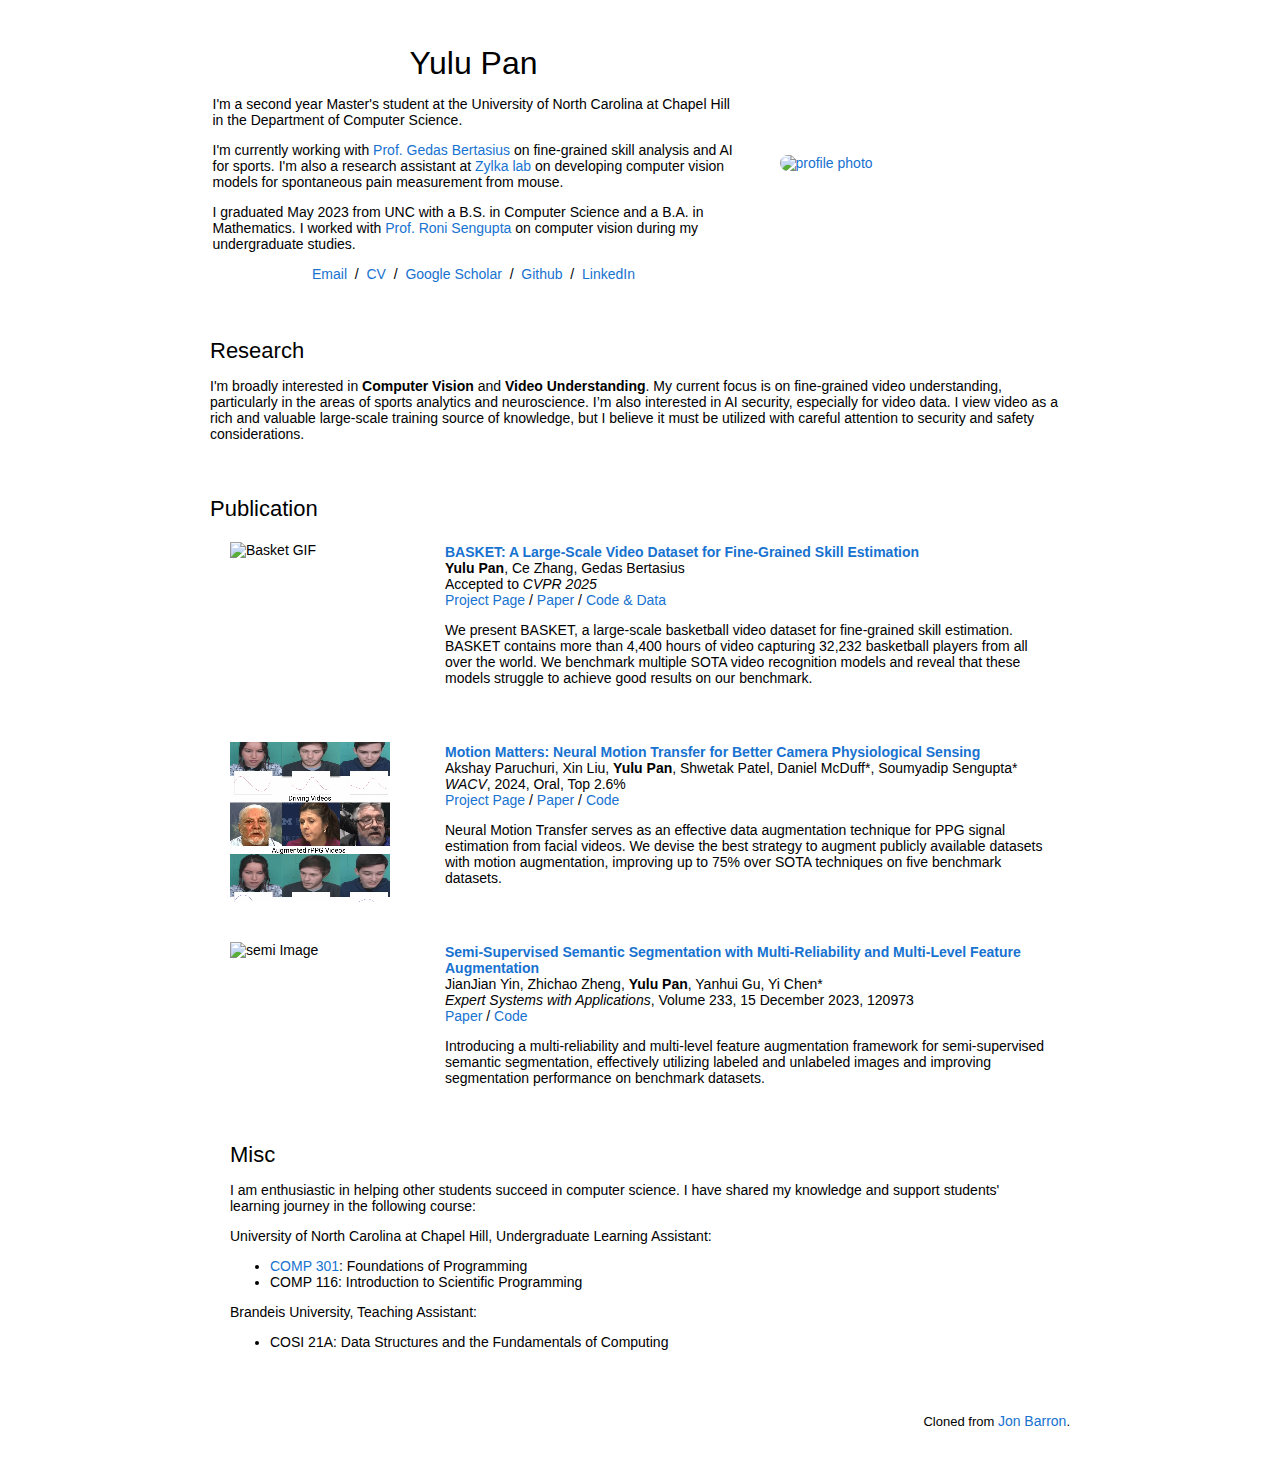
==== commit c28698cd: "march update" ====
--- a/index.html
+++ b/index.html
@@ -93,8 +93,8 @@
                       <td style="padding:20px;width:25%;vertical-align:middle">
                         <div class="one">
                           <div class="two" id="basket_image">
-                            <img src="images/BASKET.jpg" alt="Basket Image">
-                          </div>
+                            <img src="images/BASKET.gif" alt="Basket GIF">
+                          </div>                          
                         </div>
 
                       </td>
@@ -110,6 +110,15 @@
                       <br>
                       Accepted to <em>CVPR 2025</em>
                       <br>
+                      <a href="https://sites.google.com/cs.unc.edu/basket"
+                        target="+black">Project Page</a>
+                      /
+                      <a href="https://arxiv.org/abs/2503.20781"
+                        target="_blank">Paper</a>
+                      /
+                      <a href="https://github.com/yulupan00/BASKET"
+                        target="+black">Code & Data</a>
+                      <p></p>
                       <p>
                         We present BASKET, a large-scale basketball video
                         dataset
@@ -149,7 +158,7 @@
                       target="+black">Project Page</a>
                     /
                     <a href="https://arxiv.org/abs/2303.12059"
-                      target="_blank">Pre-print</a>
+                      target="_blank">Paper</a>
                     /
                     <a href="https://github.com/Roni-Lab/MA-rPPG-Video-Toolbox"
                       target="+black">Code</a>
--- a/stylesheet.css
+++ b/stylesheet.css
@@ -112,13 +112,26 @@
 }
 
 .two {
+  display: flex;
   width: 160px;
   height: 160px;
+  max-width: 160px; 
+  max-height: 160px;
   position: absolute;
   transition: opacity .2s ease-in-out;
   -moz-transition: opacity .2s ease-in-out;
   -webkit-transition: opacity .2s ease-in-out;
+  justify-content: center;
+  align-items: center; /* Center vertically */
+  overflow: hidden; /* Prevents content from overflowing */
 }
+
+.two img {
+  width: 100%; /* Forces image to fit within container */
+  height: 100%; /* Forces image to fit within container */
+  object-fit: contain; /* Ensures entire image is visible */
+}
+
 
 .fade {
   transition: opacity .2s ease-in-out;
